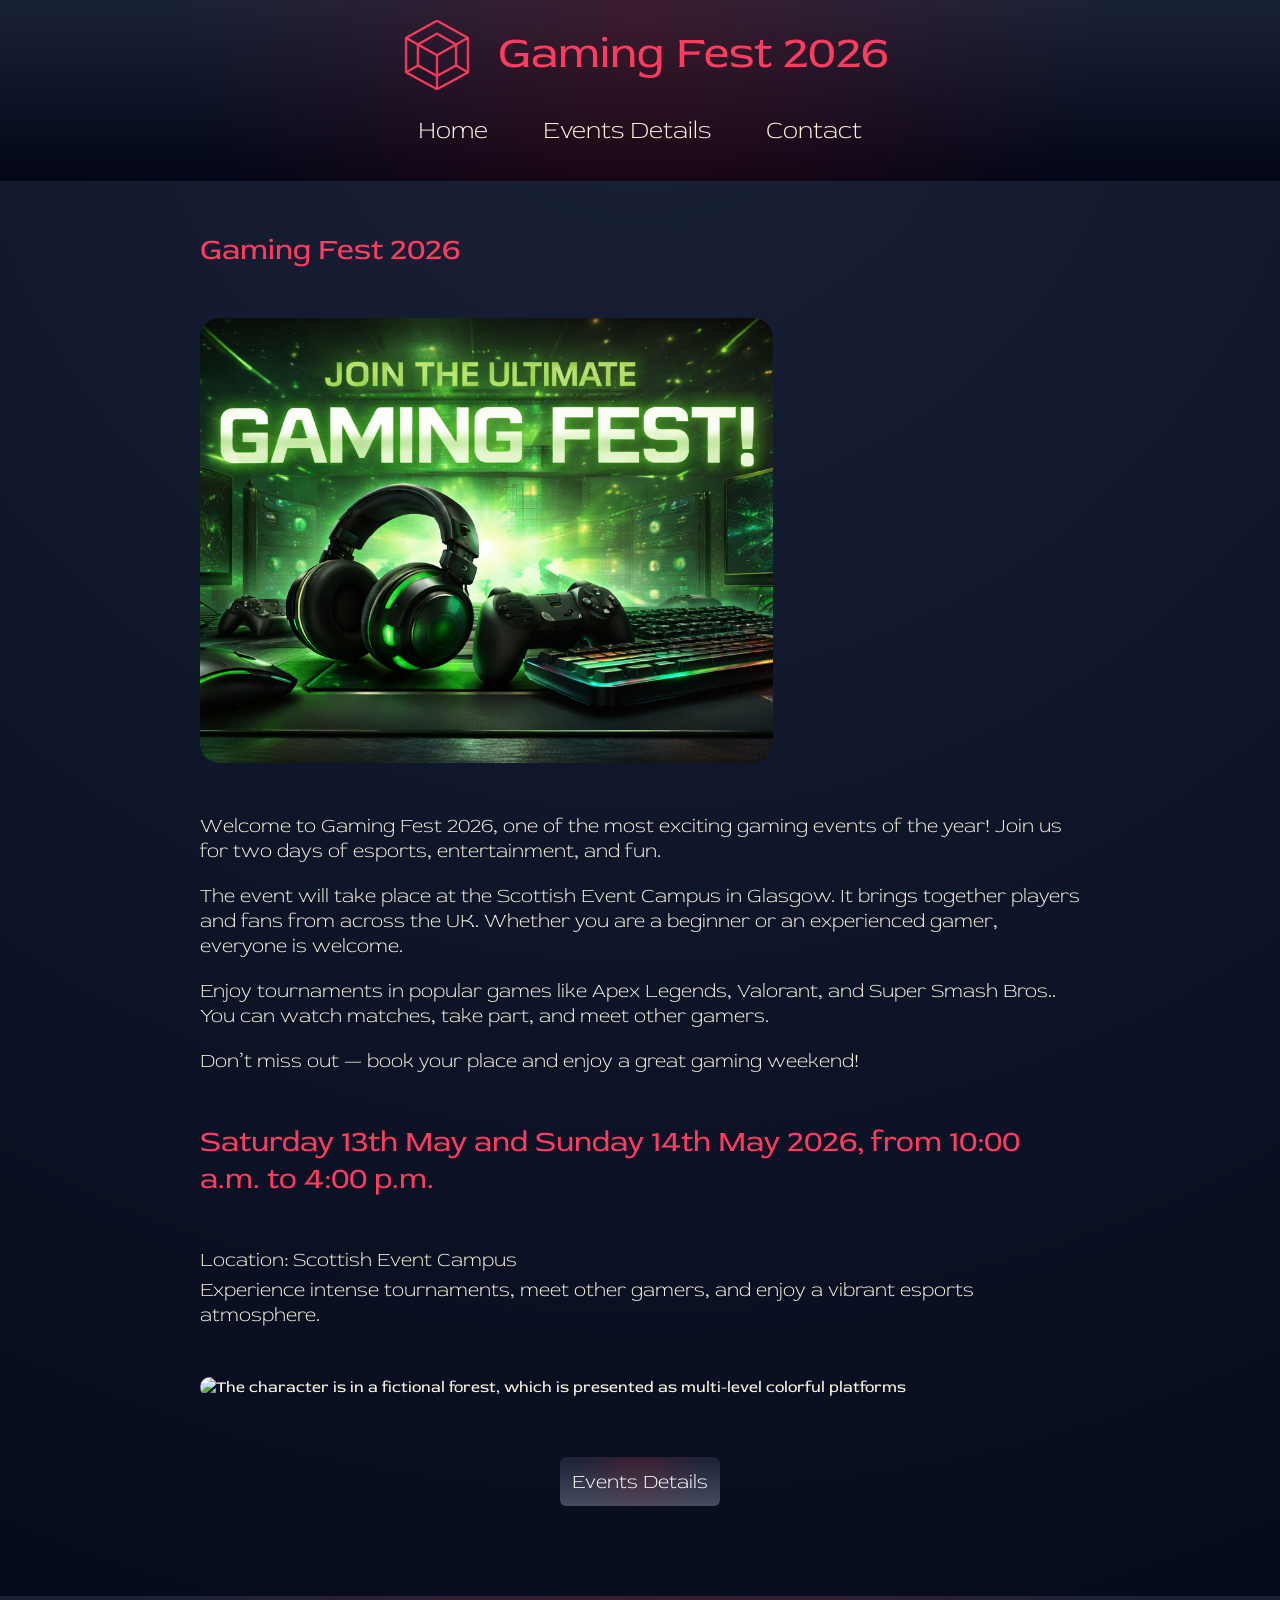
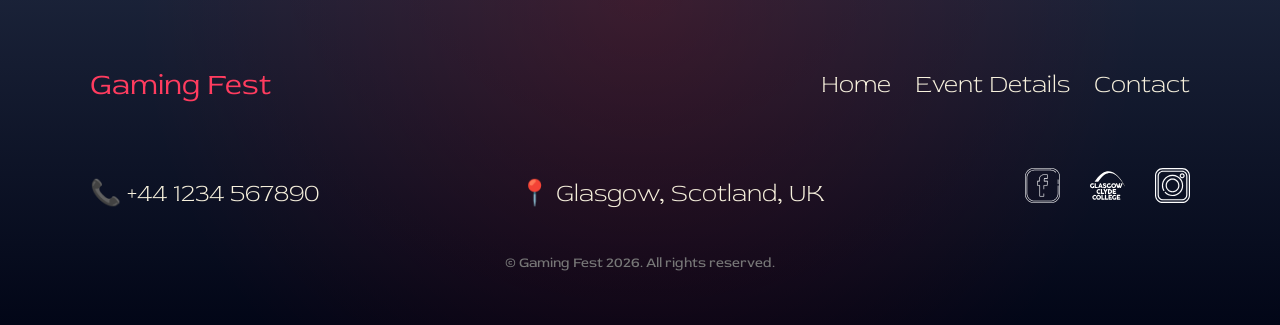
==== index.html @ 86b8b91d "Add files via upload" ====
<!DOCTYPE html>
<html lang="en">
<head>
	<meta charset="UTF-8">
	<meta name="viewport" content="width=device-width, initial-scale=1.0">
	<title>Gaming Fest 2026</title>
	<link rel="stylesheet" href="style.css">
</head>
<body>

	<!-- header section -->

	<header>
		<div class="hero_title_container">
			<div class="site_title">
				<div class="logo">
					<img src="./icons/logo1.svg" alt="">	
				</div>
				<h1>Gaming Fest 2026</h1>
			</div>
		</div>

		<div class="navbar_container">
			<nav>
				<ul>
					<li><a href="./index.html">Home</a></li>
					<li><a href="./events_details.html">Events Details</a></li>
					<li><a href="./contact_us.html">Contact</a></li>
				</ul>
			</nav>
		</div>	
	</header>

	<!-- main section -->

	<main>

		<div class="about_header">
			<h2>Gaming Fest 2026</h2>
		</div>

		<div class="media_section">
			<div class="main_image">
				<img src="./images/home_page/photo_1.png" alt="Gaming setup with headphones, keyboard, and mouse with green neon lighting promoting Gaming Fest event">
			</div>

			<div class="videos">
				

    <div class="video_items">
        <iframe
            src="https://www.youtube.com/embed/e_E9W2vsRbQ"
            title="Valorant"
            allowfullscreen>
        </iframe>
    </div>

    <div class="video_items">
        <iframe
            src="https://www.youtube.com/embed/3YmIl3jA758"
            title="Super Smash"
            allowfullscreen>
        </iframe>
    </div>

    <div class="video_items">
        <iframe
            src="https://www.youtube.com/embed/qb00PDb7eqM"
            title="Apex Legends"
            allowfullscreen>
        </iframe>
    </div>



				<!-- <div class="video_items">
					<a href="https://www.youtube.com/watch?v=e_E9W2vsRbQ&list=PLTFsoy_DWCOOvT2L8CzAlgqp0997RZjv2" target="_blank" class="video_card">
					<img src="./images/home_page/Valorant_video.jpg" alt="Valorant">
					<div class="play_button"></div>
					</a>
				</div>

				<div class="video_items"> 
					<a href="https://www.youtube.com/watch?v=3YmIl3jA758" target="_blank" class="video_card">
					<img src="./images/home_page/Super_Smash_Video.avif" alt="Super Mario">
					<div class="play_button"></div>
					</a>
				</div>

				<div class="video_items">
					<a href="https://www.youtube.com/watch?v=qb00PDb7eqM" target="_blank" class="video_card">
					<img src="./images/home_page/Apex_Legents_Video.avif" alt="Apex Legends">
					<div class="play_button"></div>
					</a>
				</div> -->

			</div>

	
		</div>
		
		

		<div class="about_text">
			<p>Welcome to Gaming Fest 2026, one of the most exciting gaming events of the year! Join us for two days of esports, entertainment, and fun.</p>
			<p>The event will take place at the Scottish Event Campus in Glasgow. It brings together players and fans from across the UK. Whether you are a beginner or an experienced gamer, everyone is welcome.</p>
			<p>Enjoy tournaments in popular games like Apex Legends, Valorant, and Super Smash Bros.. You can watch matches, take part, and meet other gamers.</p>
			<p>Don’t miss out — book your place and enjoy a great gaming weekend!</p>
		</div>

		<div class="event_datetime">
			<h2>Saturday 13th May and Sunday 14th May 2026, from 10:00 a.m. to 4:00 p.m.</h2>
		</div>
		
		<div class="event_location">
			<p>Location: Scottish Event Campus</p>
			<p>Experience intense tournaments, meet other gamers, and enjoy a vibrant esports atmosphere.</p>
		</div>

		<div class="content_image">
			<img src="./images/home_page/photo_2.jpg" alt="The character is in a fictional forest, which is presented as multi-level colorful platforms">
		</div>

		<div class="button2">
			<div class="button_2">
				<a href="./events_details.html"><button>Events Details</button></a>
			</div>
		</div>
	</main>


	<!-- footer section -->


	<footer class="footer">
		<div class="footer-container">

			<div class="footer-top">
				<h3 class="footer_title">Gaming Fest</h3>

				<div class="footer-nav">
					<a href="./index.html">Home</a>
					<a href="./events_details.html">Event Details</a>
					<a href="./contact_us.html">Contact</a>
				</div>
			</div>

			<div class="footer-info">
				<p>📞 +44 1234 567890</p>
				<a href="https://www.google.com/maps"><p>📍 Glasgow, Scotland, UK</p></a>
				<div class="icon_section">
					<div class="icon_item">
						<a href="https://www.facebook.com/?locale=en_GB"><img src="./icons/facebook-icon.svg" alt="icon facebook"></a>
					</div>

					<div class="icon_item">
						<a href="https://www.glasgowclyde.ac.uk/"><img src="./icons/Glasgow_Clyde_College.svg" alt="icon tiktok"></a>
					</div>

					<div class="icon_item">
						<a href="https://www.instagram.com/?hl=en"><img src="./icons/instagram-icon.svg" alt="icon instagram"></a>
					</div>
				</div>
			</div>

			<div class="footer-bottom">
				<p>© Gaming Fest 2026. All rights reserved.</p>
			</div>

		</div>
	</footer>
			
</body>
</html>
---- style.css ----
@font-face {
	font-family:"RedRose";
	src: url(./font/RedRose-VariableFont_wght.ttf);
}

/* home page */

html {
	scroll-behavior: smooth;
}

body{
	margin: 0;
	background: radial-gradient(circle at top, #1a2238, #020617);
	color: #f7f1dd;
	font-family:"RedRose";
}

header{
	display: flex;
	flex-direction: column;
	text-align: center;
	background: linear-gradient(to bottom, #1a2238,#020617);
	background-image: radial-gradient(circle at 50% 0%, rgba(255,0,0,0.15), transparent 70%),
	linear-gradient(to bottom, #1a2238, #020617);
	margin: 0 0 50px 0;
}

.site_title{
	display: flex;
	justify-content: center;
	gap: 16px;
}

.logo img{
	width: 70px;
	height: 70px;
	padding: 20px 10px 0 10px;
}

.site_title h1{
	color:#ff3c5f ;
	font-family: 'RedRose';
	font-size: 45px;
	font-weight: 380;
	margin: 25px 0 0 0;
}

.hero_title_container{
	display: block;
	text-align: center;
}

.navbar_container{
	display: flex;
	justify-content: center;
	gap: 30px;
	align-items: center;
}

nav ul{
	list-style: none;
	display: flex;
	text-align: center;
	gap: 35px;
	padding: 0; 
	margin: 20px 0 20px 0;
}

nav li a{
	font-family:'RedRose';
	font-size: 25px;
	font-weight: 300;
	padding: 5px 10px;
}

nav a:hover{
  color: #ff3c5f;
}

a{
	color: #f7f1dd;
	border-radius: 10px;
	text-decoration: none;
}

main{
	width: 920px;
	margin: 0 auto;    
}

.media_section{
	display: flex;
	gap: 20px;
	margin: 0 0 50px 0;
	padding: 0 20px;
}

.main_image{
	flex: 2;
	border-radius: 20px;

}

.main_image img{
	width: 100%;
	height: 100%;
	object-fit: cover;
	border-radius: 20px;
}


/* .video_card {
	position: relative;
	display: block;
	overflow: hidden;
	border-radius: 12px;
}

.video_card img {
	width: 100%;
	height: 130px;
	object-fit: cover;
	display: block;
	transition: transform 0.4s ease;
} */

/* blackout */
/* .video_card::after {
	content: "";
	position: absolute;
	inset: 0;
	background: rgba(0,0,0,0);
	transition: 0.3s;
} */

/* button play */
/* .play_button {
	position: absolute;
	top: 50%;
	left: 50%;
	transform: translate(-50%, -50%) scale(0.8);
	width: 70px;
	height: 70px;
	background: rgba(255, 0, 0, 0.8);
	clip-path: polygon(30% 20%, 30% 80%, 80% 50%);
	opacity: 0;
	transition: 0.3s;
} */

/* hover effect */
/* .video_card:hover img {
	transform: scale(1.1);
}

.video_card:hover::after {
	background: rgba(0,0,0,0.5);
}

.video_card:hover .play_button {
	opacity: 1;
	transform: translate(-50%, -50%) scale(1);
} */

.videos{
	flex: 1;
	display: flex;
	flex-direction: column;
	gap: 20px;
	
}

.video_items iframe{
	width: 100%;
	height: 130px;
	border: none;	
	border-radius: 20px;
}


/* .video_items{
	width: 100%;
	height: 130px;
	
}

.video_items video {
	width: 100%;
	height: 100%;
	object-fit: cover;
	display: block;
 
} */

.about_text,
.event_datetime,
.event_location,
.content_image{
	padding: 0 20px;
}

.about_header h2{
	font-family: 'RedRose';
	color:#ff3c5f;
	font-size: 30px;
	font-weight: 390;
	padding: 0 20px;
	margin: 0 0 50px 0;
}

.about_text{
	margin: 0 0 50px 0;
}

.about_text p{
	font-family: 'RedRose';
	font-size: 20px;
	font-weight: 300;
}

.event_datetime,
.event_location,
.content_image{
	margin: 0 0 50px 0;
}

.event_datetime h2{
	font-family: 'RedRose';
	color:#ff3c5f;
	font-size: 30px;
	font-weight: 380;
	text-align: start;
	padding: 0;
}

.event_location p{
	font-family: 'RedRose';
	font-size: 20px;
	font-weight: 300;
	text-align: start;
	margin: 0 0 5px 0;
}

.content_image img{
	width: 100%;
	height: 400px;
	object-fit: cover;
	border-radius: 20px;
}



/* footer*/

.footer {
	margin-top: 80px;
	padding: 40px 20px;
	background: linear-gradient(to top, #020617, #0f172a);
	background-image: radial-gradient(circle at 50% 0%, rgba(255,0,0,0.15), transparent 70%),
	linear-gradient(to bottom, #1a2238, #020617);
}

.footer-container {
	max-width: 1100px;
	margin: auto;
}

.footer-top {
	display: flex;
	justify-content: space-between;
	align-items: center;
	flex-wrap: wrap;
}

.footer_title{
	font-size: 30px;
	font-weight: 350;
	color: #ff3c5f;
}

.footer-nav a {
	font-size: 25px;
	font-weight: 300;
	margin-left: 20px;
	color: #f7f1dd;
	text-decoration: none;
}

.footer-nav a:hover {
	color: #ff3c5f;
}

.footer-info {
	display: flex;
	justify-content: space-between;
	margin: 20px 0;
	flex-wrap: wrap;
	color: #f7f1dd;
	font-size: 25px;
	font-weight: 300;
}

.footer-info a:hover p{
	color: #ff3c5f;
}

.icon_section{
	display: flex;
	flex-direction: row;
	gap: 30px;
	padding: 10px 0 10px 0;
}

.icon_item img{
	width:35px ;
	height:35px ;
	padding: 5px 0;
}

.footer-bottom {
	text-align: center;
	color: #777;
	font-size: 14px;
}


/* events details page */

.t-i-t-l-e h2,
.text2 h1 {
	font-family: 'RedRose';
	color:#ff3c5f;
	font-size: 30px;
	font-weight: 390;
	padding: 0 20px;
}


.image_event_details{
	padding: 0 20px;
	margin: 50px 0 30px 0;
}

.image_event_details img{
	width: 100%;
	height: 400px;
	object-fit: cover;
	border-radius: 20px;
}

.text p, 
.text2 p{
	font-family: 'RedRose';
	font-size: 20px;
	font-weight: 300;
	padding: 0 20px;
}

.text2 {
	display: flex;
	justify-content: left;
}

.left, .right{
  width: 45%; 
  display: flex;
  justify-content: space-around;
}

ul li{
	font-family: 'RedRose';
	font-size: 20px;
	font-weight: 300;
	list-style: none;
	margin: 0 0 15px 0;	
}

ul{
	padding: 0;
	margin: 0;
}

.supports{
  display: flex;
  justify-content: space-evenly;
  align-items: center;
	margin: 0 0 30px 0;
}

.button_section{
	margin: 50px;
}

.button {
	margin: 0 0 28px 0;
}

.button h3 {
	margin: 0;
	display: flex;
	justify-content: center;
}	

.button h3 a{
	font-size: 20px;
	font-family:'RedRose';
	font-weight: 300;
	background-image: radial-gradient(circle at 50% 0%, rgba(255,0,0,0.15), transparent 70%),
	linear-gradient(to bottom, #1a2238, #464b5e);
	border-radius: 10px;
	padding: 16px 22px;
	display: inline-block;
	text-align: center; 
}

.button h3 a:hover{
	color: #ff3c5f;
}
/* valorant page */

.Valorant H2{
	font-family: 'RedRose';
	color:#ff3c5f;
	font-size: 30px;
	font-weight: 390;
	margin: 20px 0 20px 0;
		
}

.Valorant{
	padding: 0 20px;
}

.Valorant img{
	width: 100%;
	height: 400px;
	object-fit: cover;
	border-radius: 20px;
	margin: 30px 0 30px 0;
}

.Valorant p{
	font-family: 'RedRose';
	font-size: 20px;
	font-weight: 300;
	margin: 30px 0 30px 0;
}

.Valorant table ,td, tr,th{
	border:1px solid #464b5e ;

}


/* apex legendg page */

.Apex H2{
	font-family: 'RedRose';
	color:#ff3c5f;
	font-size: 30px;
	font-weight: 390;	
	margin: 20px 0 20px 0;
}

.Apex{
	padding: 0 20px;
}

.Apex img{
	width: 100%;
	height: 400px;
	object-fit: cover;
	border-radius: 20px;
	margin: 30px 0 30px 0;
}

.Apex p{
	font-family: 'RedRose';
	font-size: 20px;
	font-weight: 300;
	margin: 30px 0 30px 0;
}

.Apex table ,td, tr,th{
	border:1px solid #464b5e ;

}


/* super smash bros page */

.t-i-t-l-e_3 h2,
.text2 h1,
.text h1 {
	font-family: 'RedRose';
	color:#ff3c5f;
	font-size: 30px;
	font-weight: 390;
}

.t-i-t-l-e_3 h2{
	margin: 0;
	padding: 0;
}

.image_smash_bro{
	margin: 50px 0 30px 0;
}

.image_smash_bro img{
	width: 100%;
	height: auto;
	display: block;
	border-radius: 20px;
	margin: 50px 0 60px 0;
	
}

.text_smash p{ 
	font-family: 'RedRose';
	font-size: 20px;
	font-weight: 300;
	margin: 30px 0 0 0;
}

.table {
	display: flex;
	justify-content: center
}

.table, th, td {
  border: 1px solid;
  border-color: #464b5e;
  font-family: 'RedRose';
  font-size: 20px;
  font-weight: 300;
}

tr th{
	text-align: center;
	padding: 0 10px;
}

tr td{
	padding: 0 10px;
} 

.button_2 {
	display: flex;
	justify-content: center;
	padding: 10px;
}

.button2 {
	display: flex;
	justify-content: center;
}




/* contact us page */
.contact_us,
.contact_text{
	padding: 0 20px;
}

.contact_us h2{
	font-family: 'RedRose';
	color:#ff3c5f;
	font-size: 30px;
	font-weight: 380;
	text-align: start;
	padding: 0;
}

.contact_us p,
.contact_text p{
	font-size: 20px;
	font-weight: 300;
}

.contact_container {
	display: flex;
	gap: 50px;
	margin: 40px 0 40px 0;
	padding: 0 20px;
}

/* LEFT */
.contact_info {
	flex: 1;
}

.contact_info h3 {
	color: #ff3c5f;
	font-size: 30px;
	font-weight: 350;
  margin-bottom: 20px;
}

.info_block {
	margin-bottom: 15px;
}

.info_block strong {
	font-size: 25px;
	font-weight: 360;
  display: block;
  margin-bottom: 5px;
}

.info_block p {
	font-weight: 300;
	font-size: 20px;
	color: #f7f1dd;
}

/* MAP */
.map iframe {
	width: 100%;
	height: 250px;
	border-radius: 10px;
	margin-top: 20px;
}

/* RIGHT */
.contact_form {
	flex: 1;
}

.contact_form h3 {
	color: #ff3c5f;
	font-size: 30px;
	font-weight: 350;
	margin-bottom: 30px;
}

.contact_form p {
	font-size: 20px;
	font-weight: 300;
	color: #f7f1dd;
	margin-bottom: 15px;
}

/* FORM */
form {
	display: flex;
	flex-direction: column;
	gap: 12px;
}

input, select, textarea {
	padding: 12px;
	background: #3a3838;
	border: none;
	border-radius: 6px;
	color: white;
}

textarea {
	height: 120px;
}

button {
	font-size: 20px;
	font-family: 'RedRose';
	font-weight: 300;
	background-image: radial-gradient(circle at 50% 0%, rgba(255,0,0,0.15), transparent 70%),
	linear-gradient(to bottom, #1a2238, #464b5e);
	/* background: linear-gradient(45deg, #ff003c, #ff5e5e); */
	border: none;
	padding: 12px;
	border-radius: 6px;
	color: white;
	cursor: pointer;
}

button:hover{
	color: #ff3c5f;
}

/* LINKS */
.useful_links {
	margin-top: 50px;
}

.useful_links h3{
	color: #ff3c5f;
	font-size: 30px;
	font-weight: 380;
	margin: 0 0 20px 0;
}

.useful_links ul {
	list-style: none;
	padding: 0;
}

.useful_links li {
	font-size: 20px;
	font-weight: 300;
	color: #f7f1dd;
	margin-bottom: 8px;
}

.useful_links li:hover {
	color: #ff3c5f;	
}







/* MOBILE */

/* home page */

@media (max-width: 768px){
	main,
	.footer{
		width: auto;
		font-family: 'RedRose';
	}

	main{
		margin: 0;
		padding: 0 20px;
	}

	.logo img{
		width: 35px;
		height: 35px;
	}

	.site_title h1{
		font-size: 25px
	}

	.navbar_container ul li a{
		font-size: 16px;
		gap: 20px;
	}
	
	nav ul{
		gap: 6px;
	}

	.media_section{
		display: flex;
		flex-direction: column;
		padding: 0;
		gap: 30px;
		margin: 0 0 30px 0;
	}

	.main_image img{
		width: 100%;
		height: auto;
		display: block;
	}

	.videos{
		gap: 15px;
		align-items: center;
		padding: 0 20px;
	}

	.videos .video_items{
		width: 250px;
		height: 140px;	
	}

	.about_header h2{
		margin: 0 0 30px 0;
	}

	.about_header h2,
	.event_datetime h2{
		font-size: 18px;
		padding: 0;
	}

	.about_text,
	.event_datetime,
	.event_location,
	.content_image{
		padding: 0;
		margin: 0 0 30px 0;
	}

	.about_text p,
	.event_location p{
		font-size: 12px;
	}

	.content_image img{
		width: 100%;
		height: auto;
		display: block;
	}

	.footer{
		margin-top: 30px;	
	}

	.footer-nav{
		display: flex;
		flex-direction: row;
		gap: 25px;
	}

	.footer-nav a{
		font-size:16px;
		margin: 0;
	}

	.footer_title{
		font-size: 20px;
	}

	.footer-top,
	.footer-info{
		display: flex;
		flex-direction: column;
	}

	.footer-info{
		align-items: center;
	}

	.footer-info p{
		font-size: 15px;
	}

	.icon_item img{
		width: 25px;
		height: 25px;
	}

																			/* Event details page */

	.t-i-t-l-e h2,
	.text2 h1{
		font-size: 18px;
		padding: 0;
	}

	.text p, 
	.text2 p{
		font-size: 12px;
		padding: 0;
	}

	.supports{
		display: flex;
		flex-direction: column;
		align-items: start;
	}

	ul li{
		font-size: 12px;
	} 

	.left p,
	.right p{
		font-size: 18px;
		color: #ff3c5f;	
	}

	.image_event_details img{
		width: 100%;
		height: auto;
		display: block;
	}

	.button h3 a{
		font-size: 12px;
		padding: 14px 20px;
	}

	.button_section{
		margin: 30px;
	}

	.button_2{
		padding: 0;
	}

																	/* Super Smash Bro */

	.t-i-t-l-e_3 h2{
		font-size: 18px;
		padding: 0;
	}

	.image_smash_bro{
		padding: 0;
		margin: 30px 0 30px 0;
	}

	.image_smash_bro img{
		width: 100%;
		height: auto;
		display: block;
		margin: 0;		
	}

	.text_smash p{
		font-size: 12px;
		padding: 0;
	}

	.text h1{
		font-size: 18px;
	}

	.table, th, td{
		font-size: 12px;
	}

																/* Apex */

	.Apex{
		padding: 0;
	}

	.Apex img{
		width: 100%;
		height: auto;
		display: block;
	}

	.Apex h2{
		font-size: 18px;
	}

	.Apex p{
		font-size: 12px;
	}

																/* Valorant */

	.Valorant{
		padding: 0;
	}

	.Valorant img{
		width: 100%;
		height: auto;
		display: block;
	}

	.Valorant H2{
		font-size: 18px;
	}

	.Valorant P{
		font-size: 12px;
	}

																/* contact us */

	.contact_us,
	.contact_text{
		padding: 0;
	}
	
	.contact_us h2{
		font-size: 18px;
	}

	.contact_us p,
	.contact_text p{
		font-size: 12px;
	}

	.contact_container{
		display: flex;
		flex-direction: column;
		padding: 0;
	}

	.contact_info h3,
	.contact_form h3,
	.useful_links h3{
		font-size: 20px;
		padding: 0;
		margin-top: 0;
	}

	.info_block strong {
		font-size: 18px;
	}

	.info_block p,
	.contact_form p,
	.useful_links li{
		font-size: 12px;
	}

	button {
		font-size: 12px;
	}

}
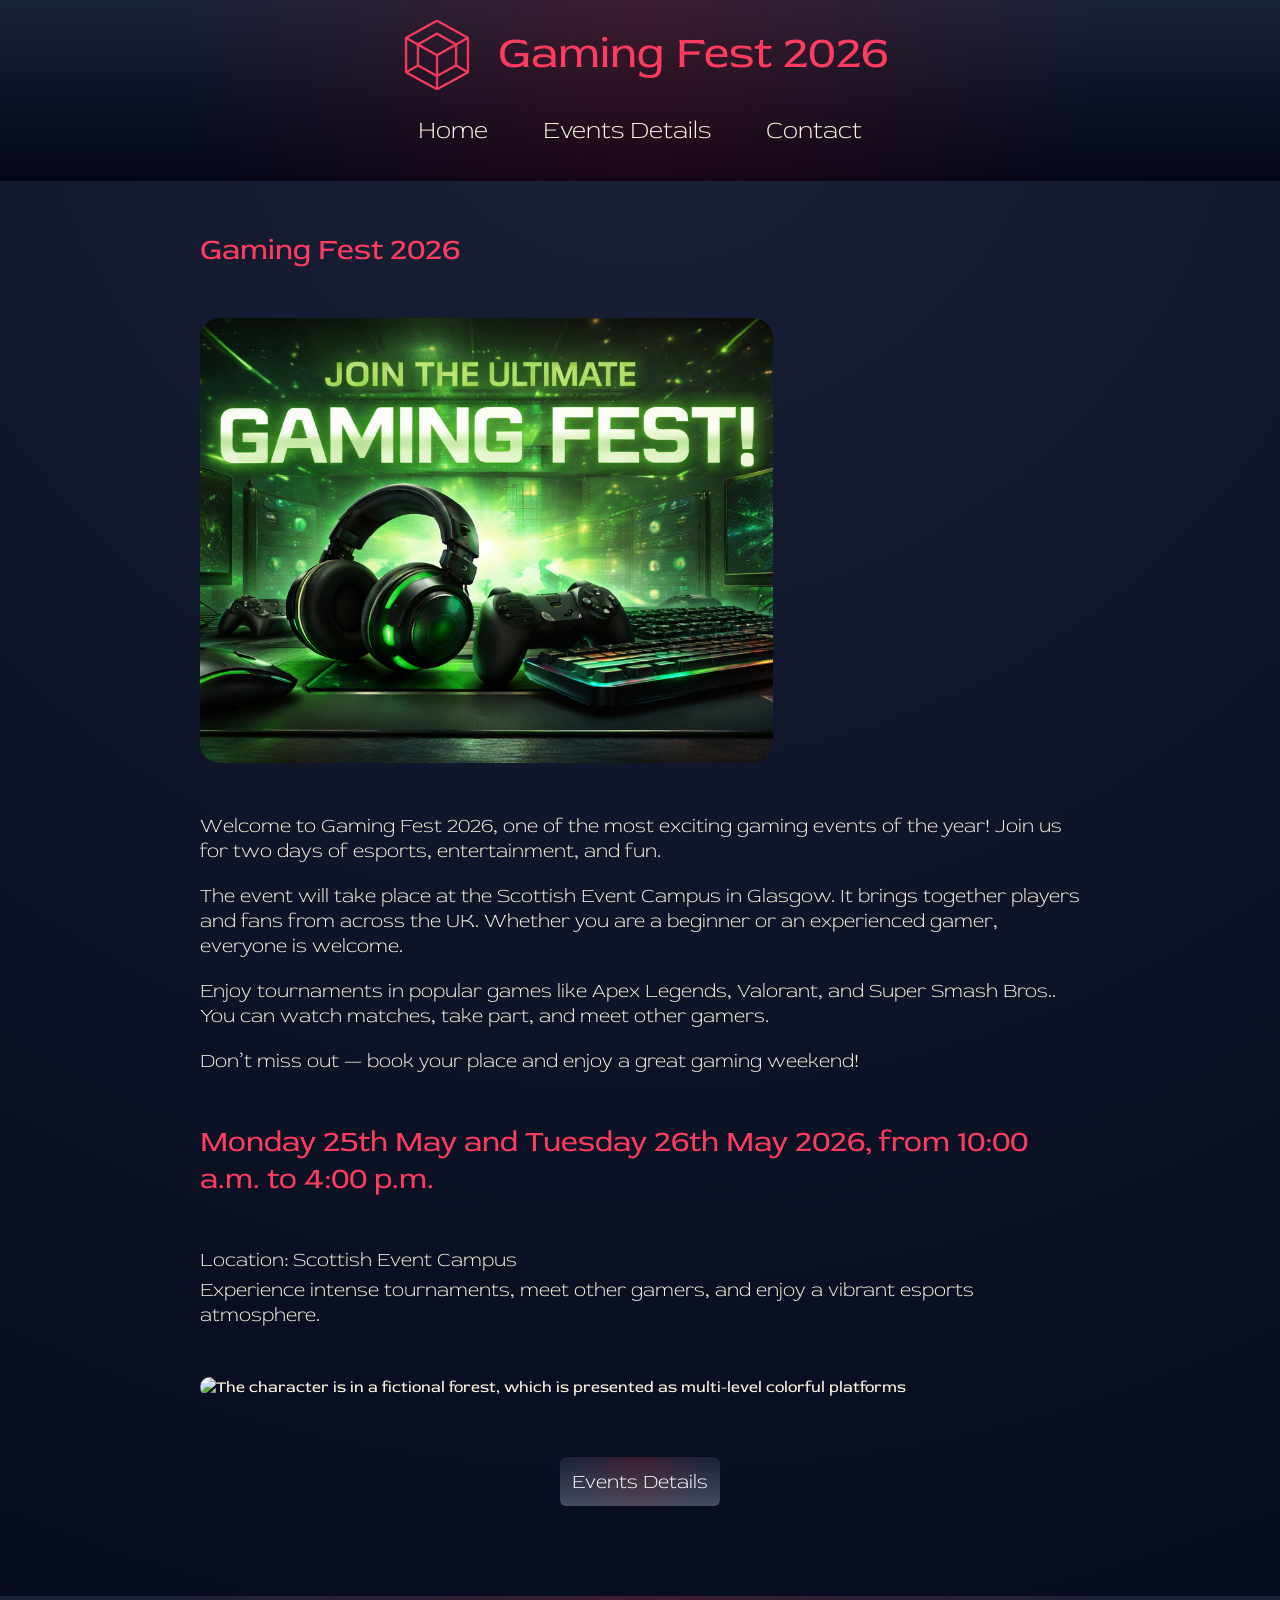
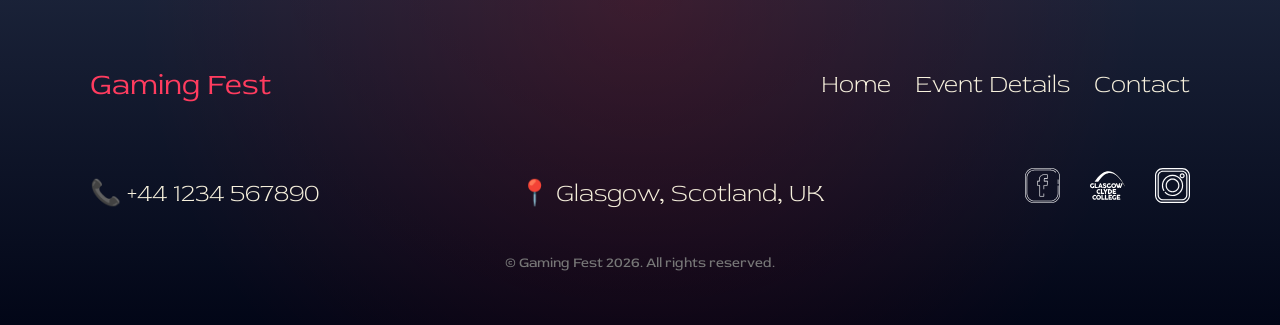
==== commit 99a71c54: "Fix event dates and clean up HTML structure Updated event dates and corrected HTML formatting." ====
--- a/index.html
+++ b/index.html
@@ -44,7 +44,7 @@
 				<img src="./images/home_page/photo_1.png" alt="Gaming setup with headphones, keyboard, and mouse with green neon lighting promoting Gaming Fest event">
 			</div>
 
-			<div class="videos">
+<div class="videos">
 				
 
     <div class="video_items">
@@ -71,30 +71,7 @@
         </iframe>
     </div>
 
-
-
-				<!-- <div class="video_items">
-					<a href="https://www.youtube.com/watch?v=e_E9W2vsRbQ&list=PLTFsoy_DWCOOvT2L8CzAlgqp0997RZjv2" target="_blank" class="video_card">
-					<img src="./images/home_page/Valorant_video.jpg" alt="Valorant">
-					<div class="play_button"></div>
-					</a>
-				</div>
-
-				<div class="video_items"> 
-					<a href="https://www.youtube.com/watch?v=3YmIl3jA758" target="_blank" class="video_card">
-					<img src="./images/home_page/Super_Smash_Video.avif" alt="Super Mario">
-					<div class="play_button"></div>
-					</a>
-				</div>
-
-				<div class="video_items">
-					<a href="https://www.youtube.com/watch?v=qb00PDb7eqM" target="_blank" class="video_card">
-					<img src="./images/home_page/Apex_Legents_Video.avif" alt="Apex Legends">
-					<div class="play_button"></div>
-					</a>
-				</div> -->
-
-			</div>
+</div>
 
 	
 		</div>
@@ -109,7 +86,7 @@
 		</div>
 
 		<div class="event_datetime">
-			<h2>Saturday 13th May and Sunday 14th May 2026, from 10:00 a.m. to 4:00 p.m.</h2>
+			<h2>Monday 25th May and Tuesday 26th May 2026, from 10:00 a.m. to 4:00 p.m.</h2>
 		</div>
 		
 		<div class="event_location">
@@ -171,4 +148,4 @@
 	</footer>
 			
 </body>
-</html>+</html>
--- a/style.css
+++ b/style.css
@@ -109,59 +109,6 @@
 	border-radius: 20px;
 }
 
-
-/* .video_card {
-	position: relative;
-	display: block;
-	overflow: hidden;
-	border-radius: 12px;
-}
-
-.video_card img {
-	width: 100%;
-	height: 130px;
-	object-fit: cover;
-	display: block;
-	transition: transform 0.4s ease;
-} */
-
-/* blackout */
-/* .video_card::after {
-	content: "";
-	position: absolute;
-	inset: 0;
-	background: rgba(0,0,0,0);
-	transition: 0.3s;
-} */
-
-/* button play */
-/* .play_button {
-	position: absolute;
-	top: 50%;
-	left: 50%;
-	transform: translate(-50%, -50%) scale(0.8);
-	width: 70px;
-	height: 70px;
-	background: rgba(255, 0, 0, 0.8);
-	clip-path: polygon(30% 20%, 30% 80%, 80% 50%);
-	opacity: 0;
-	transition: 0.3s;
-} */
-
-/* hover effect */
-/* .video_card:hover img {
-	transform: scale(1.1);
-}
-
-.video_card:hover::after {
-	background: rgba(0,0,0,0.5);
-}
-
-.video_card:hover .play_button {
-	opacity: 1;
-	transform: translate(-50%, -50%) scale(1);
-} */
-
 .videos{
 	flex: 1;
 	display: flex;
@@ -176,21 +123,6 @@
 	border: none;	
 	border-radius: 20px;
 }
-
-
-/* .video_items{
-	width: 100%;
-	height: 130px;
-	
-}
-
-.video_items video {
-	width: 100%;
-	height: 100%;
-	object-fit: cover;
-	display: block;
- 
-} */
 
 .about_text,
 .event_datetime,
@@ -758,19 +690,23 @@
 
 	.main_image img{
 		width: 100%;
-		height: auto;
+		height: 250px;
 		display: block;
 	}
 
 	.videos{
 		gap: 15px;
-		align-items: center;
-		padding: 0 20px;
 	}
 
 	.videos .video_items{
-		width: 250px;
-		height: 140px;	
+		width: 100%;
+		height: 250px;	
+	}
+
+	.video_items iframe{
+		width: 100%;
+		height: 100%;
+		border-radius: 20px;
 	}
 
 	.about_header h2{
@@ -793,7 +729,7 @@
 
 	.about_text p,
 	.event_location p{
-		font-size: 12px;
+		font-size: 16px;
 	}
 
 	.content_image img{
@@ -850,7 +786,7 @@
 
 	.text p, 
 	.text2 p{
-		font-size: 12px;
+		font-size: 16px;
 		padding: 0;
 	}
 
@@ -861,7 +797,7 @@
 	}
 
 	ul li{
-		font-size: 12px;
+		font-size: 16px;
 	} 
 
 	.left p,
@@ -870,14 +806,18 @@
 		color: #ff3c5f;	
 	}
 
+	.image_event_details{
+		padding: 0;
+	}
+
 	.image_event_details img{
 		width: 100%;
 		height: auto;
-		display: block;
+		object-fit: contain;
 	}
 
 	.button h3 a{
-		font-size: 12px;
+		font-size: 16px;
 		padding: 14px 20px;
 	}
 
@@ -909,8 +849,9 @@
 	}
 
 	.text_smash p{
-		font-size: 12px;
-		padding: 0;
+		font-size: 16px;
+		padding: 0;
+		margin: 20px 0 20px 0
 	}
 
 	.text h1{
@@ -918,7 +859,7 @@
 	}
 
 	.table, th, td{
-		font-size: 12px;
+		font-size: 16px;
 	}
 
 																/* Apex */
@@ -938,7 +879,11 @@
 	}
 
 	.Apex p{
-		font-size: 12px;
+		font-size: 16px;
+	}
+
+	.format_text p{
+		margin: 20px 0 20px 0;
 	}
 
 																/* Valorant */
@@ -958,7 +903,7 @@
 	}
 
 	.Valorant P{
-		font-size: 12px;
+		font-size: 16px;
 	}
 
 																/* contact us */
@@ -974,7 +919,7 @@
 
 	.contact_us p,
 	.contact_text p{
-		font-size: 12px;
+		font-size: 16px;
 	}
 
 	.contact_container{
@@ -998,11 +943,11 @@
 	.info_block p,
 	.contact_form p,
 	.useful_links li{
-		font-size: 12px;
+		font-size: 16px;
 	}
 
 	button {
-		font-size: 12px;
-	}
-
-}+		font-size: 16px;
+	}
+
+}
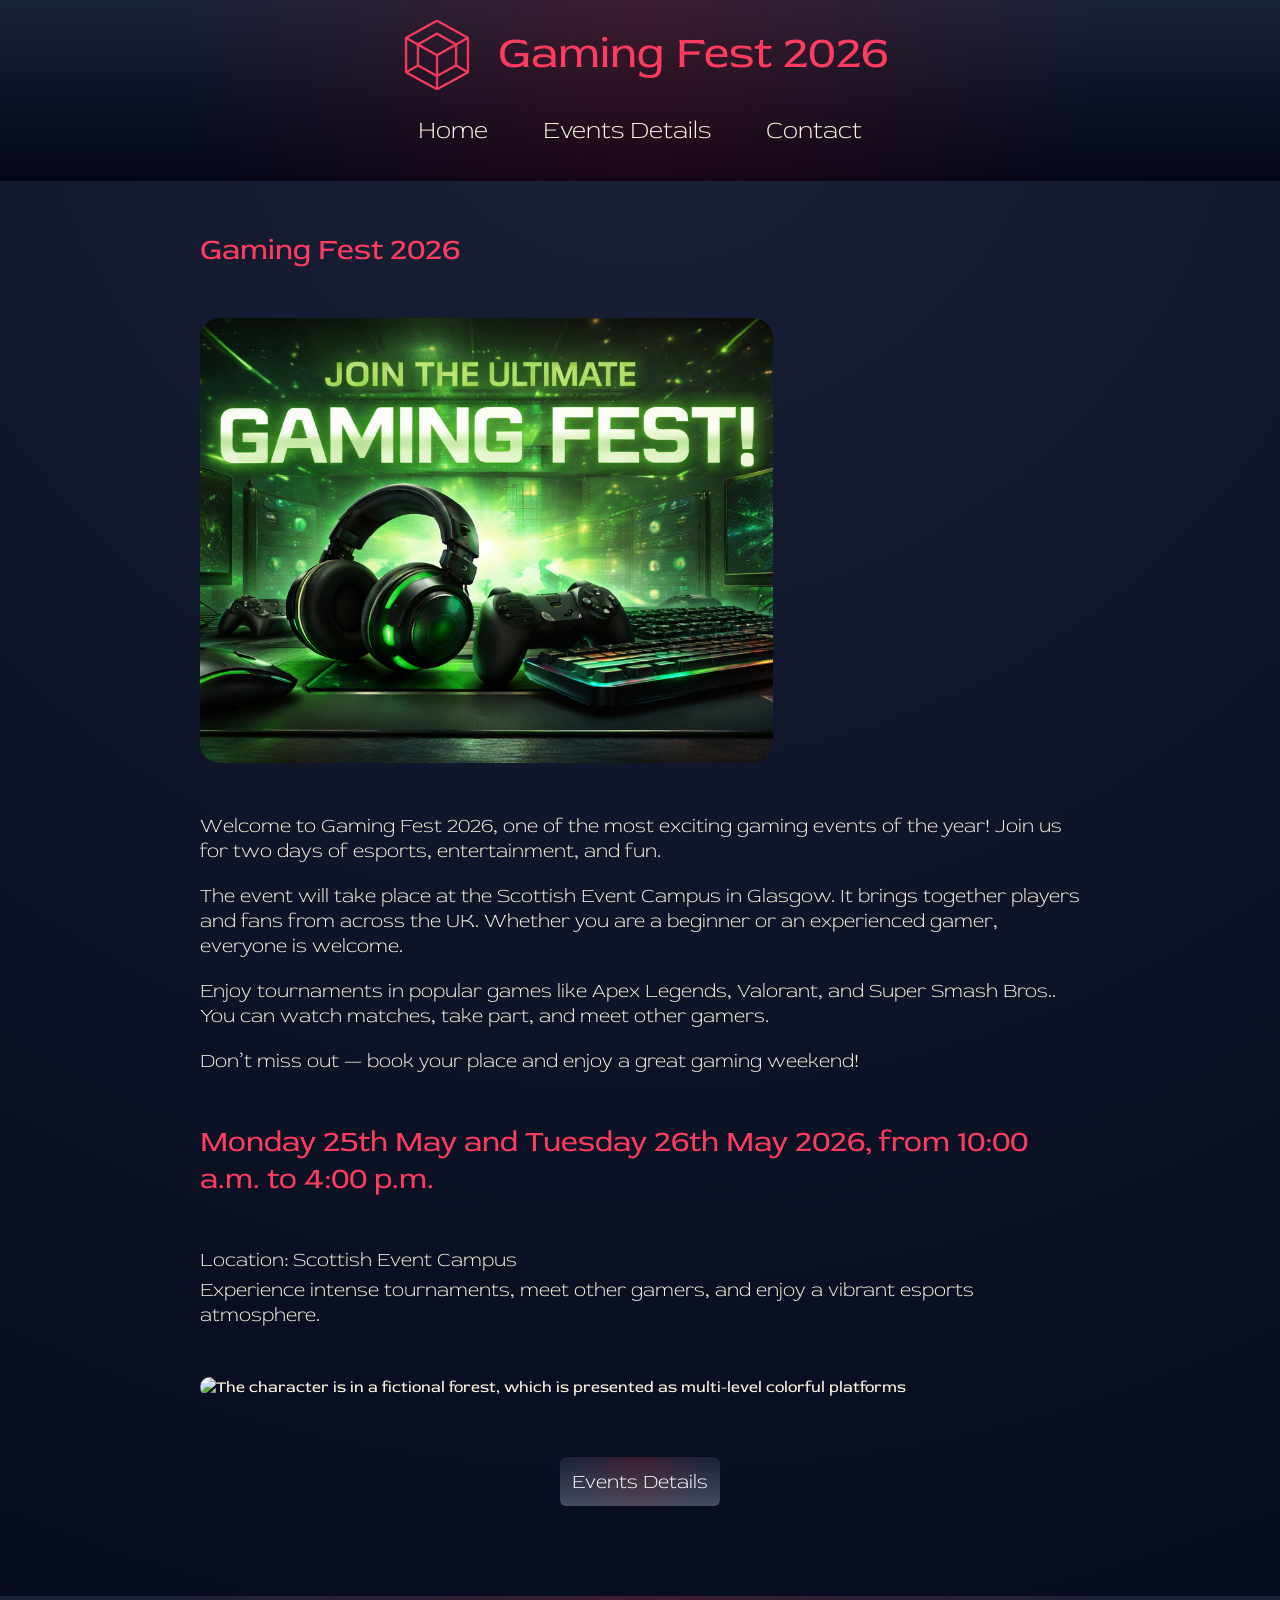
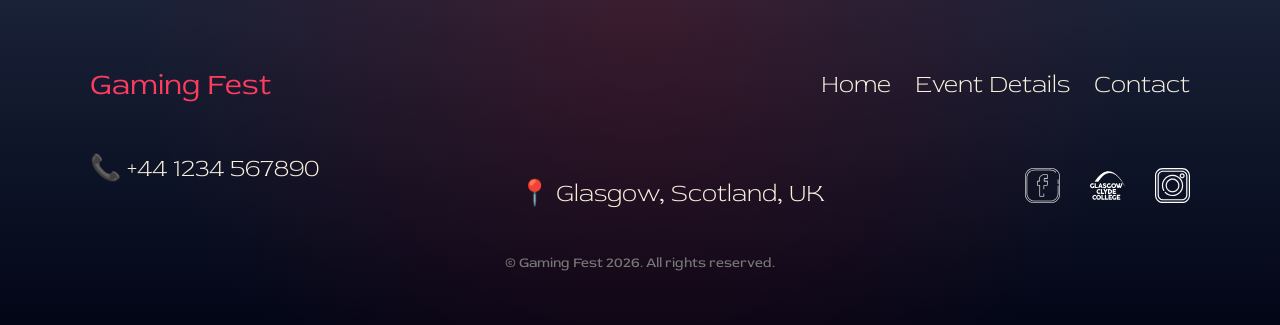
==== commit a2c4e0ca: "Fix HTML formatting and structure" ====
--- a/index.html
+++ b/index.html
@@ -123,7 +123,8 @@
 			</div>
 
 			<div class="footer-info">
-				<p>📞 +44 1234 567890</p>
+				<a href="tel:+44 1234 567890">📞 +44 1234 567890</a>
+				<!-- <p>📞 +44 1234 567890</p> -->
 				<a href="https://www.google.com/maps"><p>📍 Glasgow, Scotland, UK</p></a>
 				<div class="icon_section">
 					<div class="icon_item">
--- a/style.css
+++ b/style.css
@@ -297,6 +297,13 @@
   width: 45%; 
   display: flex;
   justify-content: space-around;
+}
+
+.left p,
+.right p{
+	font-family: 'RedRose';
+	font-size: 24px;
+	color: #ff3c5f;	
 }
 
 ul li{
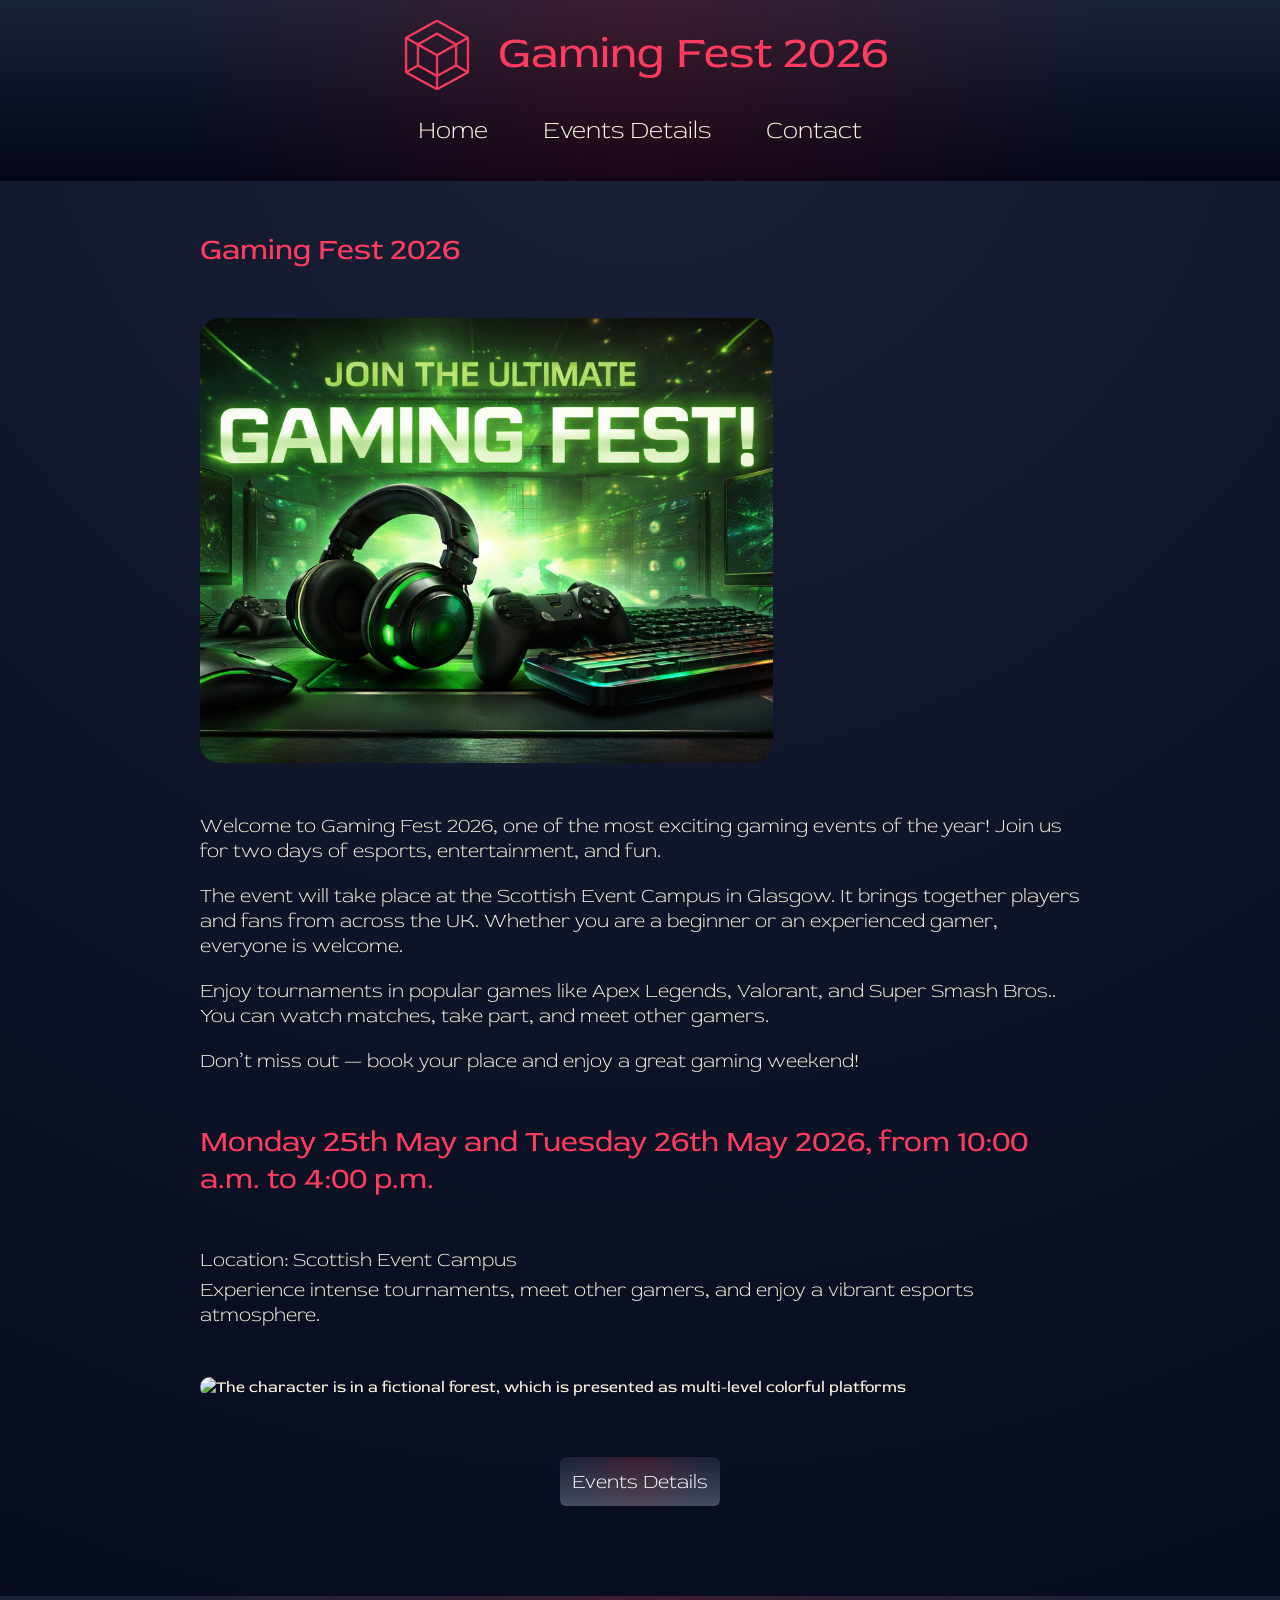
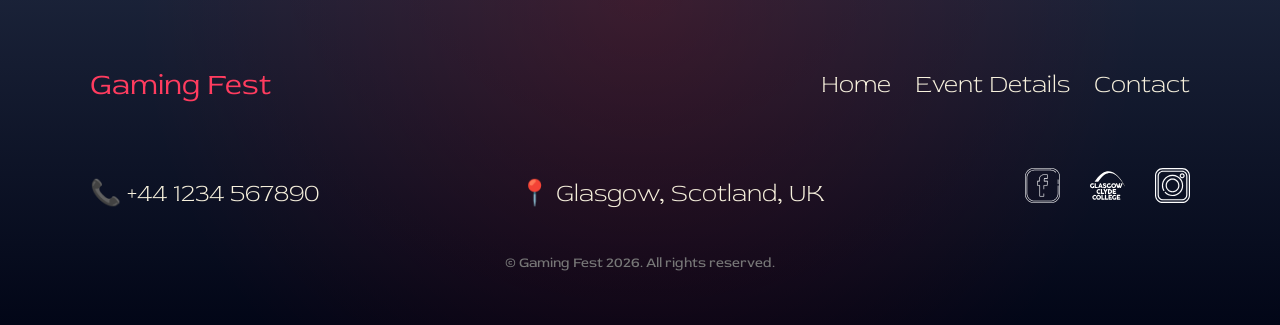
==== commit 22dcc73f: "Fix HTML formatting and restore original content" ====
--- a/index.html
+++ b/index.html
@@ -123,7 +123,7 @@
 			</div>
 
 			<div class="footer-info">
-				<a href="tel:+44 1234 567890">📞 +44 1234 567890</a>
+				<a href="tel:+44 1234 567890"><p>📞 +44 1234 567890</p></a>
 				<!-- <p>📞 +44 1234 567890</p> -->
 				<a href="https://www.google.com/maps"><p>📍 Glasgow, Scotland, UK</p></a>
 				<div class="icon_section">
